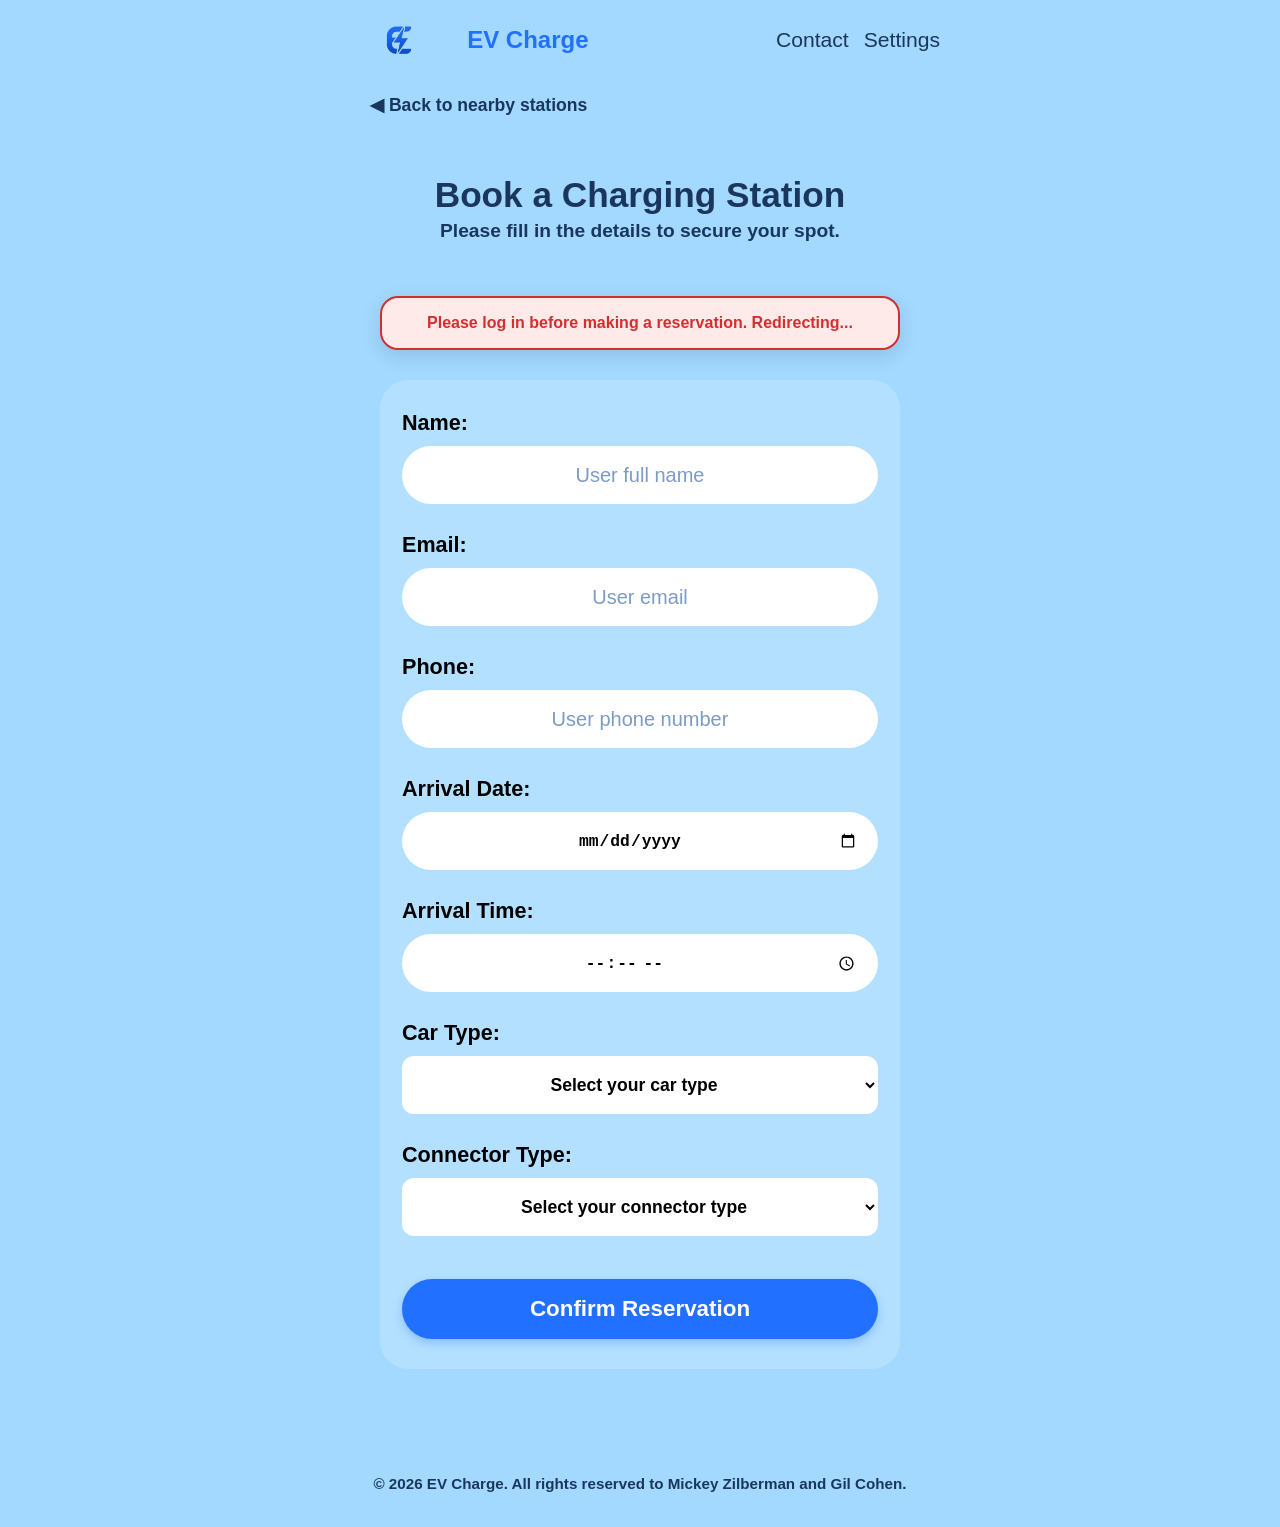
==== Reservation.html @ 25f1f644 "תיקון תיקונים לcss נשאר עוד כמה" ====
<!DOCTYPE html>
<html lang="en">

<head>
  <meta charset="UTF-8">
  <meta name="viewport" content="width=device-width, initial-scale=1.0">
  <title>Reservation Form</title>

  <link rel="stylesheet" href="./CSS/Reservation.css">
  <link rel="stylesheet" href="./CSS/Global.css">
  <script src="./JS/GlobalNavigation.js" defer></script>

  <script src="./JS/config.js"></script>
  <script src="./JS/Reservation.js" defer></script>
</head>

<body>
  <header class="main-header">
    <nav class="nav-container">
      <div class="logo-container">
        <img src="./Images/Logo.png" alt="EV Charge Logo" class="logo-img">
        <span class="logo">EV Charge</span>
      </div>

      <div class="nav-icons">
        <span class="icon" id="contact-btn">Contact</span>
        <span class="icon" id="settings-btn">Settings</span>
      </div>
    </nav>
  </header>

  <main class="main-content">
    <div class="back-navigation">
      <button class="back-btn" id="back-stations-btn" type="button">
        &#9664; Back to nearby stations
      </button>
    </div>

    <section class="welcome-section">
      <h1 id="form-title">Book a Charging Station</h1>
      <p>Please fill in the details to secure your spot.</p>
    </section>

    <div id="message-banner" class="message-banner hidden"></div>

    <form id="reservation-form" class="booking-form">
      <div class="form-group">
        <label for="full-name">Name:</label>
        <input type="text" id="full-name" name="full-name" placeholder="User full name" required readonly>
      </div>

      <div class="form-group">
        <label for="email">Email:</label>
        <input type="email" id="email" name="email" placeholder="User email" required readonly>
      </div>

      <div class="form-group">
        <label for="phone">Phone:</label>
        <input type="tel" id="phone" name="phone" placeholder="User phone number" required readonly>
      </div>

      <div class="form-group">
        <label for="arrival-date">Arrival Date:</label>
        <input type="date" id="arrival-date" name="arrival-date" required>
      </div>

      <div class="form-group">
        <label for="arrival-time">Arrival Time:</label>
        <input type="time" id="arrival-time" name="arrival-time" required>
      </div>

      <div class="form-group">
        <label for="car-type">Car Type:</label>
        <select id="car-type" name="car-type" required>
          <option value="">Select your car type</option>
          <option value="Tesla">Tesla</option>
          <option value="BYD">BYD</option>
          <option value="Geely">Geely</option>
          <option value="MG4">MG4</option>
          <option value="Hyundai">Hyundai</option>
          <option value="Other">Other</option>
        </select>
      </div>
      
      <div class="form-group">
        <label for="connector-type">Connector Type:</label>
        <select id="connector-type" name="connector-type" required>
          <option value="">Select your connector type</option>
          <option value="CCS">CCS</option>
          <option value="CHAdeMO">CHAdeMO</option>
          <option value="Type2">Type2</option>
        </select>
      </div>

      <button type="submit" class="submit-btn" id="submit-reservation-btn">Confirm Reservation</button>
    </form>
  </main>

  <footer class="main-footer">
    <div class="footer-content">
      <p>© 2026 EV Charge. All rights reserved to Mickey Zilberman and Gil Cohen.</p>
    </div>
  </footer>
</body>

</html>
---- CSS/Reservation.css ----
.message-banner {
    max-width: 520px;
    margin: 20px auto 30px;
    padding: 16px 20px;
    border-radius: 18px;
    text-align: center;
    font-size: 1rem;
    font-weight: 700;
    box-shadow: 0 6px 20px rgba(0, 0, 0, 0.12);
    animation: fadeMessage 0.25s ease;
}

.message-banner.error-msg {
    background: #FFEAEA;
    color: #D32F2F;
    border: 2px solid #D32F2F;
}

.message-banner.success-msg {
    background: #E8F5E9;
    color: #2E7D32;
    border: 2px solid #2E7D32;
}

#reservation-form {
    max-width: 520px;
    margin: 30px auto;
    padding: 30px 22px;
    border-radius: 28px;
    background: rgba(255, 255, 255, 0.18);
}

#reservation-form select {
    height: 58px;
    border-radius: 12px;
    border: none;
    background-color: #ffffff;
    font-size: 1.1em;
    font-weight: 700;
    color: #000000;
    padding: 0 14px;
}

#reservation-form input[readonly] {
    background-color: #ffffff;
    color: #000000;
    cursor: not-allowed;
}

#arrival-date,
#arrival-time {
    cursor: pointer;
}

#submit-reservation-btn:disabled {
    background-color: #9BBDFB;
    cursor: not-allowed;
    box-shadow: none;
}

.confirmation-card {
    max-width: 600px;
    margin: 40px auto;
    background: #ffffff;
    border-radius: 28px;
    padding: 40px 35px;
    text-align: center;
    box-shadow: 0 12px 30px rgba(0, 0, 0, 0.12);
    animation: fadeMessage 0.35s ease;
}

.confirmation-card h1 {
    color: #2170FF;
    font-size: 2.3rem;
    margin-bottom: 15px;
}

.confirmation-card > p {
    color: #1A365D;
    font-size: 1.15rem;
    font-weight: 600;
}

.confirmation-details {
    background: #F4F8FF;
    border-radius: 20px;
    padding: 25px;
    margin: 30px 0;
    text-align: left;
    border: 2px solid #E3EEFF;
}

.confirmation-details p {
    margin: 14px 0;
    color: #1A365D;
    font-size: 1.05rem;
    font-weight: 600;
}

.confirmation-details strong {
    color: #2170FF;
}

.confirmation-email-tip {
    background: #EEF7FF;
    padding: 15px;
    border-radius: 14px;
    margin-top: 20px;
    color: #1A365D;
    font-weight: bold;
}

.back-menu-btn {
    display: inline-flex;
    justify-content: center;
    align-items: center;
    margin-top: 30px;
    padding: 16px 40px;
    background: #2170FF;
    color: white;
    border: none;
    border-radius: 999px;
    font-size: 1.1rem;
    font-weight: bold;
    cursor: pointer;
    transition: all 0.2s ease;
    box-shadow: 0 6px 16px rgba(33, 112, 255, 0.35);
}

.back-menu-btn:hover {
    background: #1A56CC;
    transform: translateY(-2px);
}

.back-menu-btn:active {
    transform: scale(0.98);
}

@keyframes fadeMessage {
    from {
        opacity: 0;
        transform: translateY(-8px);
    }
    to {
        opacity: 1;
        transform: translateY(0);
    }
}
---- CSS/Global.css ----
:root {
    --bg-main: #9ed3f2;      
    --card-bg: white;        
    --text-color: #12355b;   
    --row-bg: #f3f9ff;       
}

body.dark-mode {
    --bg-main: #121212;      
    --card-bg: #1e1e1e;      
    --text-color: #ffffff;   
    --row-bg: #2d2d2d;       
}

body {
  font-family: 'Arial', sans-serif;
  background-color: #A3D9FF; 
  margin: 0;
  padding: 0;
  box-sizing: border-box;
}

*, *::before, *::after {
  box-sizing: inherit;
}

.main-header {
  padding: 20px 10px;
}

.nav-container {
  display: flex;
  justify-content: space-between;
  align-items: center;
  max-width: 600px;
  margin: 0 auto;
}

.logo-container {
  display: flex;
  align-items: center;
  gap: 10px;
}

.logo {
  font-size: 1.5em;
  font-weight: bold;
  color: #2170FF;
}

.logo-img {
  height: 40px;
  width: auto;
  display: block;
  mix-blend-mode: multiply;
}

.nav-icons {
  margin: 0;
  color: #1A365D;
  font-size: 1.2em;
  display: flex;
  gap: 15px;
}

.nav-icons span {
  font-size: 1.1em;
  cursor: pointer;
  transition: color 0.2s ease;
}

.nav-icons span:hover {
  color: #2170FF;
}

.main-content {
  max-width: 600px;
  margin: 0 auto;
  padding: 10px 20px 40px;
  min-height: calc(100vh - 180px); 
}

.welcome-section {
  text-align: center;
  margin-bottom: 25px;
  color: #1A365D;
  background-color: transparent; 
  padding: 10px;
}

.welcome-section h1 {
  font-size: 2.2em;
  font-weight: 800;
  margin-bottom: 5px;
}

.welcome-section p {
  font-size: 1.2em;
  font-weight: bold;
  color: #1A365D;
  margin-top: 0;
}

.back-navigation {
  max-width: 600px;
  margin: 0 auto 15px auto;
  padding: 0 10px;
}

.back-btn {
  background: none;
  border: none;
  color: #1A365D;
  font-size: 1.1em;
  font-weight: bold;
  cursor: pointer;
  padding: 5px 0;
  display: flex;
  align-items: center;
  gap: 5px;
}

.back-btn:hover {
  color: #2170FF;
}

.booking-form {
  display: flex;
  flex-direction: column;
  background: transparent;
  box-shadow: none;
  padding: 25px 10px 10px;
  margin-top: 20px;
  gap: 28px;
}

.form-group {
  display: flex;
  flex-direction: column;
}

.form-group label {
  font-size: 1.35em;
  font-weight: 800;
  color: #000000;
  margin-bottom: 10px;
}

.form-group input,
.form-group select {
  height: 58px;
  border-radius: 999px; 
  border: none;
  background-color: #ffffff;
  text-align: center;
  font-size: 1.25em;
  font-weight: 700;
  color: #000000;
  padding: 0 20px;
}

.form-group input::placeholder {
  color: #7d9bc4;
  font-weight: 500;
}

.form-group input:focus,
.form-group select:focus {
  outline: 3px solid #2170FF;
}

.submit-btn {
  height: 60px;
  background-color: #2170FF;
  color: #ffffff;
  border: none;
  border-radius: 999px;
  font-size: 1.4em;
  font-weight: bold;
  cursor: pointer;
  transition: background-color 0.2s ease, transform 0.1s ease;
  margin-top: 15px;
  box-shadow: 0 4px 10px rgba(33, 112, 255, 0.3);
}

.submit-btn:hover {
  background-color: #1A56CC;
}

.submit-btn:active {
  transform: scale(0.98);
}

.hidden {
  display: none !important;
}

.main-footer {
  background-color: transparent;
  padding: 20px 10px;
  margin-top: auto;
}

.footer-content {
  max-width: 600px;
  margin: 0 auto;
  text-align: center;
  color: #1A365D;
  font-weight: bold;
  font-size: 0.95em;
}

@media (max-width: 480px) {
  .logo {
    font-size: 1.3em;
  }
  
  .welcome-section h1 {
    font-size: 1.8em;
  }

  .form-group label {
    font-size: 1.15em;
  }

  .form-group input,
  .form-group select {
    height: 50px;
    font-size: 1.1em;
  }

  .submit-btn {
    height: 52px;
    font-size: 1.20em;
  }
}

body.dark-mode {
    background-color: #121212;
    color: #ffffff;
}

body.dark-mode main, 
body.dark-mode header, 
body.dark-mode footer,
body.dark-mode .main-header,
body.dark-mode .main-footer {
    background-color: #1a1a1a;
    color: #ffffff;
}

body.dark-mode .settings-card,
body.dark-mode .menu-card,
body.dark-mode .station-display-card,
body.dark-mode .card,
body.dark-mode .welcome-section {
    background-color: #242424;
    color: #ffffff;
}

body.dark-mode {
    --bg-main: #121212;      
    --card-bg: #1e1e1e;      
    --text-color: #ffffff;   
    --row-bg: #2d2d2d;
    --accent-blue: #1d56b3;  
    --modal-bg: #2a2a2a;     
}

body.dark-mode {
    background-color: var(--bg-main) !important;
    color: var(--text-color) !important;
}

body.dark-mode button, 
body.dark-mode .btn-primary, 
body.dark-mode .save-btn,
body.dark-mode .reserve-btn,
body.dark-mode .favorite-reserve-btn {
    background-color: var(--accent-blue) !important;
    color: white !important;
}

body.dark-mode form, 
body.dark-mode .profile-card, 
body.dark-mode .edit-profile-container,
body.dark-mode .welcome-section {
    background-color: var(--card-bg) !important;
    color: var(--text-color) !important;
}

body.dark-mode form label, 
body.dark-mode form h1, 
body.dark-mode form h2, 
body.dark-mode form h3,
body.dark-mode .profile-card h2 {
    color: #ffffff !important;
}

body.dark-mode input[type="text"], 
body.dark-mode input[type="email"], 
body.dark-mode input[type="password"], 
body.dark-mode input[type="tel"], 
body.dark-mode select {
    background-color: #2d2d2d !important;
    color: #ffffff !important;
    border: 1px solid #444444 !important;
}

body.dark-mode .modal, 
body.dark-mode .modal-content, 
body.dark-mode #back-modal div,
body.dark-mode #logout-modal div {
    background-color: var(--modal-bg) !important;
    color: #ffffff !important;
    border: 1px solid #444444 !important;
}

body.dark-mode #back-modal p, 
body.dark-mode #back-modal h3, 
body.dark-mode #logout-modal p,
body.dark-mode #logout-modal h3,
body.dark-mode .modal-content p,
body.dark-mode .modal-content h3 {
    color: #ffffff !important;
}

body.dark-mode .cancel-btn, 
body.dark-mode #cancel-btn,
body.dark-mode #logout-cancel-btn {
    background-color: #444444 !important;
    color: #ffffff !important;
}

.status-message-container {
  display: flex;
  flex-direction: column;
  align-items: center;
  justify-content: center;
  text-align: center;
  padding: 40px;
  background-color: #ffffff;
  border-radius: 24px;
  box-shadow: 0 10px 20px rgba(0, 0, 0, 0.05);
  width: 90%;
  margin: 30px auto;
}

.loading-state p {
  font-weight: bold;
  color: #2170FF;
  margin-top: 15px;
}

.no-data-state p {
  font-weight: bold;
  color: #555555;
  font-size: 1.1em;
}

.error-state p {
  font-weight: bold;
  color: #D32F2F;
  font-size: 1.2em;
  margin-bottom: 8px;
}

.error-details {
  color: #777777;
  font-size: 0.95em;
}

.spinner {
  width: 45px;
  height: 45px;
  border: 5px solid #f3f3f3;
  border-top: 5px solid #2170FF; 
  border-radius: 50%;
  animation: spin 1s linear infinite;
}

@keyframes spin {
  0% { transform: rotate(0deg); }
  100% { transform: rotate(360deg); }
}

.station-message {
  padding: 10px;
  border-radius: 8px;
  margin-top: 10px;
  font-weight: bold;
  font-size: 0.9em;
  text-align: center;
}

.station-message.success-msg {
  background-color: #E8F5E9;
  color: #2E7D32;
  border: 1px solid #2E7D32;
}

.station-message.error-msg {
  background-color: #FFEAEA;
  color: #D32F2F;
  border: 1px solid #D32F2F;
}
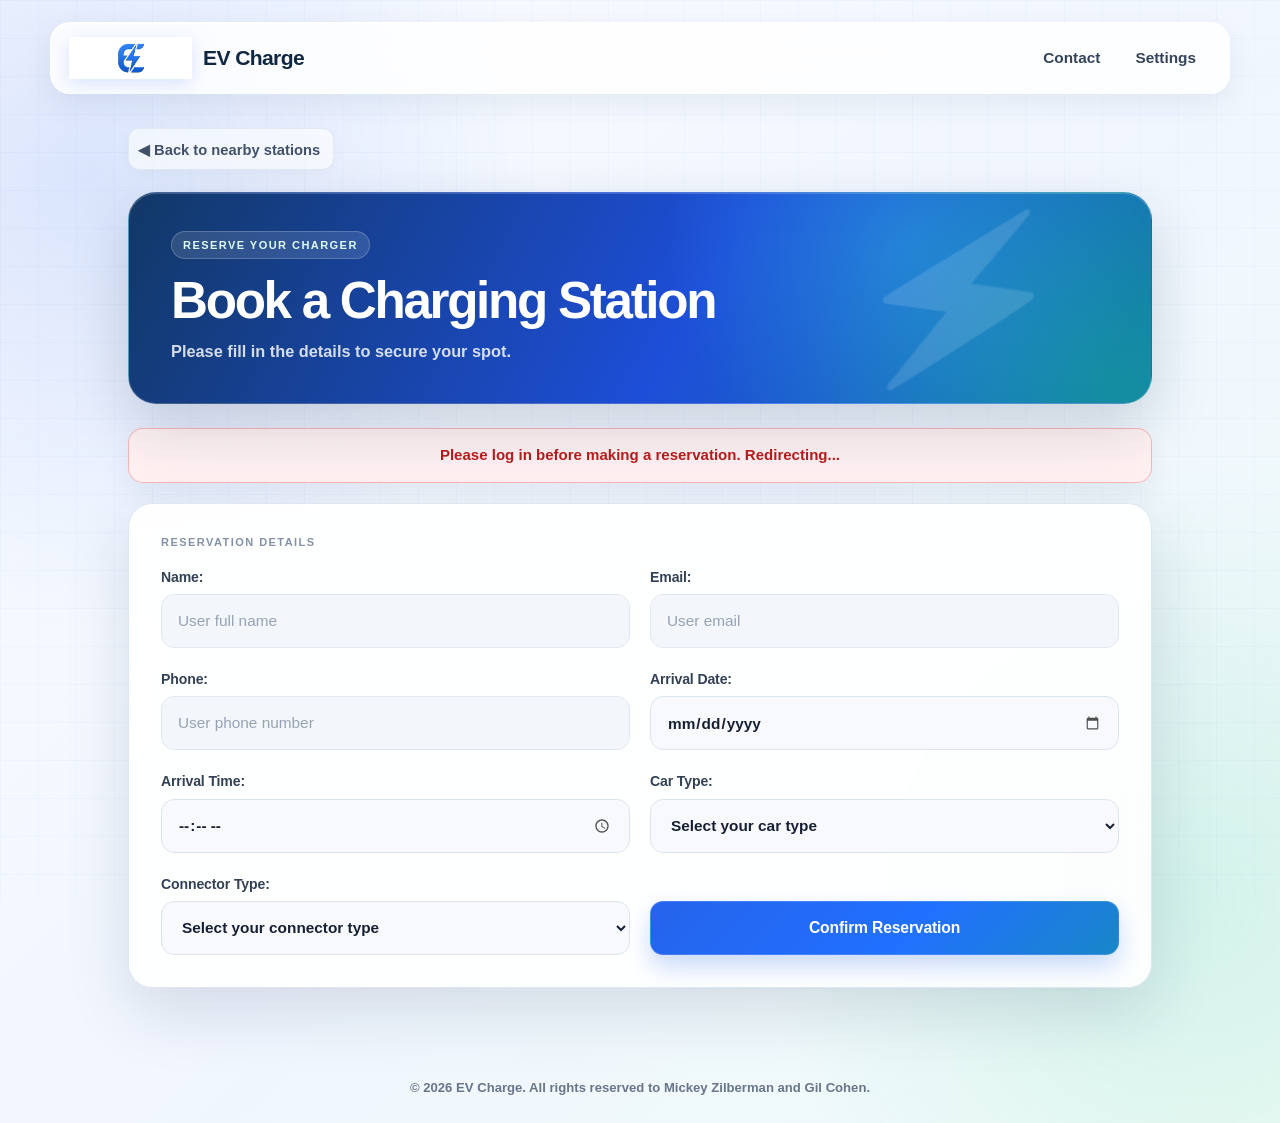
==== commit 787e13ee: "תיקונים עשיתי להכל נשאר לעשות שרת" ====
--- a/Reservation.html
+++ b/Reservation.html
@@ -6,8 +6,8 @@
   <meta name="viewport" content="width=device-width, initial-scale=1.0">
   <title>Reservation Form</title>
 
-  <link rel="stylesheet" href="./CSS/Reservation.css">
   <link rel="stylesheet" href="./CSS/Global.css">
+<link rel="stylesheet" href="./CSS/Reservation.css">
   <script src="./JS/GlobalNavigation.js" defer></script>
 
   <script src="./JS/config.js"></script>
--- a/CSS/Reservation.css
+++ b/CSS/Reservation.css
@@ -1,149 +1,2034 @@
 
-.message-banner {
-    max-width: 520px;
-    margin: 20px auto 30px;
-    padding: 16px 20px;
-    border-radius: 18px;
-    text-align: center;
-    font-size: 1rem;
-    font-weight: 700;
-    box-shadow: 0 6px 20px rgba(0, 0, 0, 0.12);
-    animation: fadeMessage 0.25s ease;
-}
-
-.message-banner.error-msg {
-    background: #FFEAEA;
-    color: #D32F2F;
-    border: 2px solid #D32F2F;
-}
-
-.message-banner.success-msg {
-    background: #E8F5E9;
-    color: #2E7D32;
-    border: 2px solid #2E7D32;
-}
-
-#reservation-form {
-    max-width: 520px;
-    margin: 30px auto;
-    padding: 30px 22px;
-    border-radius: 28px;
-    background: rgba(255, 255, 255, 0.18);
-}
-
-#reservation-form select {
-    height: 58px;
-    border-radius: 12px;
-    border: none;
-    background-color: #ffffff;
-    font-size: 1.1em;
-    font-weight: 700;
-    color: #000000;
-    padding: 0 14px;
-}
-
-#reservation-form input[readonly] {
-    background-color: #ffffff;
-    color: #000000;
-    cursor: not-allowed;
-}
-
-#arrival-date,
-#arrival-time {
-    cursor: pointer;
-}
-
-#submit-reservation-btn:disabled {
-    background-color: #9BBDFB;
-    cursor: not-allowed;
-    box-shadow: none;
-}
-
-.confirmation-card {
-    max-width: 600px;
-    margin: 40px auto;
-    background: #ffffff;
-    border-radius: 28px;
-    padding: 40px 35px;
-    text-align: center;
-    box-shadow: 0 12px 30px rgba(0, 0, 0, 0.12);
-    animation: fadeMessage 0.35s ease;
-}
-
-.confirmation-card h1 {
-    color: #2170FF;
-    font-size: 2.3rem;
-    margin-bottom: 15px;
-}
-
-.confirmation-card > p {
-    color: #1A365D;
-    font-size: 1.15rem;
-    font-weight: 600;
-}
-
-.confirmation-details {
-    background: #F4F8FF;
+/* =========================================================
+   EV CHARGE — PROFESSIONAL RESERVATION PAGE
+   Compatible with the existing Reservation.html / .js.
+   This file also overrides the older Global.css rules safely.
+========================================================= */
+
+:root {
+  --reservation-primary: #2563eb;
+  --reservation-primary-dark: #1d4ed8;
+  --reservation-accent: #10b981;
+  --reservation-navy: #0f2742;
+  --reservation-text: #172033;
+  --reservation-muted: #68758a;
+  --reservation-border: #dbe5f0;
+  --reservation-surface: #ffffff;
+  --reservation-soft: #f7f9fc;
+  --reservation-danger: #dc2626;
+  --reservation-success: #15803d;
+  --reservation-shadow-sm: 0 10px 30px rgba(15, 39, 66, 0.07);
+  --reservation-shadow-md: 0 24px 65px rgba(15, 39, 66, 0.13);
+}
+
+*,
+*::before,
+*::after {
+  box-sizing: border-box;
+}
+
+html {
+  min-height: 100%;
+  background: #f4f8ff;
+}
+
+body {
+  position: relative;
+  min-height: 100vh;
+  margin: 0;
+  display: flex;
+  flex-direction: column;
+  overflow-x: hidden;
+  color: var(--reservation-text);
+  background:
+    radial-gradient(
+      circle at 7% 16%,
+      rgba(37, 99, 235, 0.14),
+      transparent 28rem
+    ),
+    radial-gradient(
+      circle at 93% 80%,
+      rgba(16, 185, 129, 0.13),
+      transparent 27rem
+    ),
+    linear-gradient(135deg, #f9fbff 0%, #f1f6ff 52%, #effcf8 100%) !important;
+  font-family:
+    Inter,
+    -apple-system,
+    BlinkMacSystemFont,
+    "Segoe UI",
+    Arial,
+    sans-serif !important;
+}
+
+body::before {
+  content: "";
+  position: fixed;
+  inset: 0;
+  z-index: 0;
+  pointer-events: none;
+  background-image:
+    linear-gradient(rgba(37, 99, 235, 0.027) 1px, transparent 1px),
+    linear-gradient(90deg, rgba(37, 99, 235, 0.027) 1px, transparent 1px);
+  background-size: 38px 38px;
+}
+
+/* =========================
+   Header
+========================= */
+
+body .main-header {
+  position: relative;
+  z-index: 20;
+  width: 100%;
+  padding: 22px 24px 0;
+  background: transparent !important;
+  box-shadow: none !important;
+}
+
+body .nav-container {
+  width: 100% !important;
+  max-width: 1180px !important;
+  min-height: 72px;
+  margin: 0 auto !important;
+  padding: 12px 18px !important;
+  display: flex !important;
+  align-items: center !important;
+  justify-content: space-between !important;
+  background: rgba(255, 255, 255, 0.84) !important;
+  border: 1px solid rgba(255, 255, 255, 0.96);
+  border-radius: 20px;
+  box-shadow:
+    var(--reservation-shadow-sm),
+    inset 0 1px 0 rgba(255, 255, 255, 0.9);
+  backdrop-filter: blur(18px);
+  -webkit-backdrop-filter: blur(18px);
+}
+
+body .logo-container {
+  display: flex;
+  align-items: center;
+  gap: 11px;
+  cursor: pointer;
+}
+
+body .logo-img {
+  display: block;
+  width: auto;
+  height: 42px;
+  object-fit: contain;
+  mix-blend-mode: normal !important;
+  filter: drop-shadow(0 5px 9px rgba(37, 99, 235, 0.16));
+}
+
+body .logo {
+  color: var(--reservation-navy) !important;
+  font-size: 1.32rem;
+  font-weight: 800;
+  letter-spacing: -0.03em;
+}
+
+body .nav-icons {
+  margin: 0;
+  display: flex;
+  align-items: center;
+  gap: 5px;
+}
+
+body .nav-icons .icon {
+  min-height: 42px;
+  padding: 9px 14px;
+  display: inline-flex !important;
+  align-items: center;
+  justify-content: center;
+  color: #34445a !important;
+  background: transparent !important;
+  border: 1px solid transparent;
+  border-radius: 12px;
+  font: inherit;
+  font-size: 0.96rem !important;
+  font-weight: 650;
+  text-decoration: none;
+  cursor: pointer;
+  transition:
+    color 0.2s ease,
+    background-color 0.2s ease,
+    border-color 0.2s ease,
+    transform 0.2s ease;
+}
+
+body .nav-icons .icon:hover {
+  color: var(--reservation-primary) !important;
+  background: rgba(37, 99, 235, 0.07) !important;
+  border-color: rgba(37, 99, 235, 0.1);
+  transform: translateY(-1px);
+}
+
+/* =========================
+   Main layout
+========================= */
+
+body .main-content {
+  position: relative;
+  z-index: 5;
+  flex: 1;
+  width: 100% !important;
+  max-width: 1080px !important;
+  min-height: 0 !important;
+  margin: 0 auto !important;
+  padding: 34px 28px 72px !important;
+}
+
+body .back-navigation {
+  max-width: none;
+  margin: 0 0 22px;
+  padding: 0;
+}
+
+body .back-btn {
+  width: fit-content;
+  min-height: 42px;
+  margin: 0;
+  padding: 9px 13px 9px 9px;
+  display: inline-flex;
+  align-items: center;
+  justify-content: center;
+  gap: 7px;
+  color: #405168;
+  background: rgba(255, 255, 255, 0.58);
+  border: 1px solid rgba(219, 229, 240, 0.76);
+  border-radius: 11px;
+  box-shadow: 0 5px 16px rgba(15, 39, 66, 0.035);
+  font: inherit;
+  font-size: 0.92rem;
+  font-weight: 750;
+  cursor: pointer;
+  transition:
+    color 0.2s ease,
+    background-color 0.2s ease,
+    border-color 0.2s ease,
+    transform 0.2s ease;
+}
+
+body .back-btn:hover {
+  color: var(--reservation-primary);
+  background: #ffffff;
+  border-color: rgba(37, 99, 235, 0.2);
+  transform: translateX(-2px);
+}
+
+/* =========================
+   Reservation hero
+========================= */
+
+body .welcome-section {
+  position: relative;
+  isolation: isolate;
+  overflow: hidden;
+  min-height: 190px;
+  margin: 0 0 24px;
+  padding: 38px 42px;
+  display: flex;
+  flex-direction: column;
+  align-items: flex-start;
+  justify-content: center;
+  color: #ffffff;
+  text-align: left !important;
+  background:
+    radial-gradient(
+      circle at 76% 25%,
+      rgba(56, 189, 248, 0.36),
+      transparent 15rem
+    ),
+    radial-gradient(
+      circle at 95% 88%,
+      rgba(16, 185, 129, 0.34),
+      transparent 18rem
+    ),
+    linear-gradient(118deg, #123866 0%, #1d4ed8 55%, #0f9c91 132%) !important;
+  border: 1px solid rgba(255, 255, 255, 0.2);
+  border-radius: 28px;
+  box-shadow:
+    0 23px 58px rgba(15, 39, 66, 0.18),
+    inset 0 1px 0 rgba(255, 255, 255, 0.18);
+}
+
+body .welcome-section::before {
+  content: "RESERVE YOUR CHARGER";
+  position: relative;
+  z-index: 2;
+  width: fit-content;
+  margin-bottom: 14px;
+  padding: 7px 11px;
+  display: inline-flex;
+  color: #dffcf4;
+  background: rgba(255, 255, 255, 0.12);
+  border: 1px solid rgba(255, 255, 255, 0.2);
+  border-radius: 999px;
+  font-size: 0.69rem;
+  font-weight: 800;
+  letter-spacing: 0.13em;
+}
+
+body .welcome-section::after {
+  content: "⚡";
+  position: absolute;
+  top: 50%;
+  right: clamp(30px, 7vw, 82px);
+  z-index: -1;
+  transform: translateY(-50%) rotate(8deg);
+  color: rgba(255, 255, 255, 0.13);
+  font-size: clamp(7rem, 14vw, 11rem);
+  line-height: 1;
+  filter: saturate(0) brightness(4);
+  pointer-events: none;
+}
+
+body .welcome-section h1 {
+  position: relative;
+  z-index: 2;
+  max-width: 760px;
+  margin: 0 !important;
+  color: #ffffff !important;
+  font-size: clamp(2rem, 4vw, 3.25rem) !important;
+  font-weight: 850 !important;
+  line-height: 1.08;
+  letter-spacing: -0.045em;
+}
+
+body .welcome-section p {
+  position: relative;
+  z-index: 2;
+  max-width: 650px;
+  margin: 10px 0 0 !important;
+  color: rgba(255, 255, 255, 0.82) !important;
+  font-size: 1.02rem !important;
+  font-weight: 550 !important;
+  line-height: 1.65;
+}
+
+/* =========================
+   Status messages
+========================= */
+
+body .message-banner {
+  width: 100%;
+  max-width: none;
+  margin: 0 0 20px;
+  padding: 15px 18px;
+  display: flex;
+  align-items: center;
+  justify-content: center;
+  border-radius: 15px;
+  text-align: center;
+  font-size: 0.94rem;
+  font-weight: 750;
+  line-height: 1.5;
+  box-shadow: var(--reservation-shadow-sm);
+  animation: reservationMessageIn 0.28s ease;
+}
+
+body .message-banner.error-msg {
+  color: #b91c1c;
+  background: rgba(255, 241, 242, 0.96);
+  border: 1px solid rgba(239, 68, 68, 0.34);
+}
+
+body .message-banner.success-msg {
+  color: var(--reservation-success);
+  background: rgba(240, 253, 244, 0.96);
+  border: 1px solid rgba(34, 197, 94, 0.3);
+}
+
+body .hidden {
+  display: none !important;
+}
+
+/* =========================
+   Form card
+========================= */
+
+body #reservation-form {
+  position: relative;
+  width: 100%;
+  max-width: none;
+  margin: 0;
+  padding: 32px;
+  display: grid;
+  grid-template-columns: repeat(2, minmax(0, 1fr));
+  gap: 22px 20px;
+  color: var(--reservation-text);
+  background: rgba(255, 255, 255, 0.92) !important;
+  border: 1px solid rgba(219, 229, 240, 0.9);
+  border-radius: 24px;
+  box-shadow:
+    var(--reservation-shadow-md),
+    inset 0 1px 0 #ffffff;
+  backdrop-filter: blur(16px);
+  -webkit-backdrop-filter: blur(16px);
+}
+
+body #reservation-form::before {
+  content: "RESERVATION DETAILS";
+  grid-column: 1 / -1;
+  width: fit-content;
+  margin-bottom: -2px;
+  color: #8492a6;
+  font-size: 0.69rem;
+  font-weight: 800;
+  letter-spacing: 0.13em;
+}
+
+body #reservation-form .form-group {
+  min-width: 0;
+  margin: 0;
+  display: flex;
+  flex-direction: column;
+  gap: 8px;
+}
+
+body #reservation-form .form-group label {
+  margin: 0;
+  color: #334155;
+  font-size: 0.88rem;
+  font-weight: 750;
+  line-height: 1.3;
+  letter-spacing: -0.01em;
+}
+
+body #reservation-form .form-group input,
+body #reservation-form .form-group select {
+  width: 100%;
+  height: 54px;
+  min-width: 0;
+  margin: 0;
+  padding: 0 16px;
+  color: var(--reservation-text);
+  background: var(--reservation-soft);
+  border: 1.5px solid var(--reservation-border);
+  border-radius: 13px;
+  outline: none;
+  text-align: left;
+  font-family: inherit;
+  font-size: 0.96rem;
+  font-weight: 580;
+  line-height: 1;
+  transition:
+    background-color 0.2s ease,
+    border-color 0.2s ease,
+    box-shadow 0.2s ease,
+    transform 0.2s ease;
+}
+
+body #reservation-form .form-group select {
+  padding-right: 42px;
+  cursor: pointer;
+}
+
+body #reservation-form .form-group input::placeholder {
+  color: #96a3b5;
+  font-weight: 520;
+}
+
+body #reservation-form .form-group input:hover,
+body #reservation-form .form-group select:hover {
+  background: #ffffff;
+  border-color: #bdcad9;
+}
+
+body #reservation-form .form-group input:focus,
+body #reservation-form .form-group select:focus {
+  background: #ffffff;
+  border-color: var(--reservation-primary);
+  box-shadow: 0 0 0 4px rgba(37, 99, 235, 0.1);
+}
+
+body #reservation-form input[readonly] {
+  color: #526176;
+  background: #f3f6fa;
+  border-color: #e1e8f0;
+  cursor: default;
+}
+
+body #reservation-form input[readonly]:hover {
+  background: #f3f6fa;
+  border-color: #e1e8f0;
+}
+
+body #arrival-date,
+body #arrival-time {
+  cursor: pointer;
+  color-scheme: light;
+}
+
+body #reservation-form input::-webkit-date-and-time-value {
+  text-align: left;
+}
+
+body #reservation-form input::-webkit-calendar-picker-indicator {
+  cursor: pointer;
+  opacity: 0.68;
+  transition: opacity 0.2s ease;
+}
+
+body #reservation-form input::-webkit-calendar-picker-indicator:hover {
+  opacity: 1;
+}
+
+body #submit-reservation-btn {
+  width: 100%;
+  height: 54px;
+  align-self: end;
+  margin: 0;
+  padding: 0 22px;
+  display: inline-flex;
+  align-items: center;
+  justify-content: center;
+  color: #ffffff;
+  background: linear-gradient(135deg, #2563eb 0%, #2170ff 55%, #0f9c91 145%);
+  border: 1px solid rgba(255, 255, 255, 0.15);
+  border-radius: 13px;
+  box-shadow: 0 12px 25px rgba(37, 99, 235, 0.24);
+  font-family: inherit;
+  font-size: 0.98rem;
+  font-weight: 780;
+  letter-spacing: -0.01em;
+  cursor: pointer;
+  transition:
+    transform 0.2s ease,
+    box-shadow 0.2s ease,
+    filter 0.2s ease;
+}
+
+body #submit-reservation-btn:hover {
+  filter: brightness(1.04);
+  transform: translateY(-2px);
+  box-shadow: 0 16px 30px rgba(37, 99, 235, 0.3);
+}
+
+body #submit-reservation-btn:active {
+  transform: translateY(0) scale(0.99);
+}
+
+body #submit-reservation-btn:disabled {
+  color: rgba(255, 255, 255, 0.9);
+  background: #94a9c9;
+  box-shadow: none;
+  cursor: not-allowed;
+  filter: none;
+  transform: none;
+}
+
+/* =========================
+   Confirmation state
+========================= */
+
+body .confirmation-card.welcome-section {
+  width: min(760px, 100%);
+  min-height: 0;
+  margin: 28px auto 0;
+  padding: 46px 42px;
+  display: block;
+  color: var(--reservation-text);
+  text-align: center !important;
+  background: rgba(255, 255, 255, 0.94) !important;
+  border: 1px solid rgba(219, 229, 240, 0.92);
+  border-radius: 26px;
+  box-shadow: var(--reservation-shadow-md);
+  animation: confirmationCardIn 0.42s ease;
+}
+
+body .confirmation-card.welcome-section::before {
+  content: "RESERVATION COMPLETE";
+  margin: 0 auto 17px;
+  color: #0f766e;
+  background: rgba(16, 185, 129, 0.1);
+  border-color: rgba(16, 185, 129, 0.2);
+}
+
+body .confirmation-card.welcome-section::after {
+  display: none;
+}
+
+body .confirmation-card.welcome-section h1 {
+  max-width: none;
+  color: var(--reservation-navy) !important;
+  font-size: clamp(2rem, 5vw, 2.8rem) !important;
+}
+
+body .confirmation-card.welcome-section > p {
+  max-width: 600px;
+  margin: 12px auto 0 !important;
+  color: var(--reservation-muted) !important;
+  font-size: 1rem !important;
+}
+
+body .confirmation-details {
+  margin: 28px 0 0;
+  padding: 10px 22px;
+  display: grid;
+  grid-template-columns: repeat(2, minmax(0, 1fr));
+  gap: 0 24px;
+  text-align: left;
+  background: var(--reservation-soft);
+  border: 1px solid var(--reservation-border);
+  border-radius: 18px;
+}
+
+body .confirmation-details p {
+  margin: 0;
+  padding: 15px 0;
+  color: #4a5a70;
+  border-bottom: 1px solid #e2e8f0;
+  font-size: 0.93rem;
+  font-weight: 600;
+}
+
+body .confirmation-details p:nth-last-child(-n + 2) {
+  border-bottom: 0;
+}
+
+body .confirmation-details strong {
+  color: var(--reservation-navy);
+}
+
+body .confirmation-email-tip {
+  margin-top: 20px !important;
+  padding: 14px 16px;
+  color: #1e5bb8 !important;
+  background: #eff6ff;
+  border: 1px solid #dbeafe;
+  border-radius: 13px;
+  font-size: 0.9rem !important;
+  font-weight: 700 !important;
+}
+
+body .back-menu-btn {
+  min-width: 210px;
+  min-height: 52px;
+  margin: 24px auto 0;
+  padding: 0 24px;
+  color: #ffffff;
+  background: var(--reservation-primary);
+  border: 0;
+  border-radius: 13px;
+  box-shadow: 0 12px 25px rgba(37, 99, 235, 0.24);
+}
+
+body .back-menu-btn:hover {
+  color: #ffffff;
+  background: var(--reservation-primary-dark);
+  transform: translateY(-2px);
+}
+
+/* =========================
+   Footer
+========================= */
+
+body .main-footer {
+  position: relative;
+  z-index: 5;
+  width: 100%;
+  margin-top: auto;
+  padding: 18px 24px 25px;
+  color: #68758a;
+  background: transparent !important;
+  text-align: center;
+}
+
+body .footer-content {
+  max-width: 1180px;
+  margin: 0 auto;
+  color: #68758a;
+  font-size: 0.82rem;
+  font-weight: 560;
+  line-height: 1.55;
+}
+
+body .footer-content p {
+  margin: 0;
+}
+
+/* =========================
+   Accessibility
+========================= */
+
+body button:focus-visible,
+body input:focus-visible,
+body select:focus-visible,
+body .icon:focus-visible {
+  outline: 3px solid rgba(37, 99, 235, 0.3);
+  outline-offset: 3px;
+}
+
+@keyframes reservationMessageIn {
+  from {
+    opacity: 0;
+    transform: translateY(-7px);
+  }
+  to {
+    opacity: 1;
+    transform: translateY(0);
+  }
+}
+
+@keyframes confirmationCardIn {
+  from {
+    opacity: 0;
+    transform: translateY(14px) scale(0.985);
+  }
+  to {
+    opacity: 1;
+    transform: translateY(0) scale(1);
+  }
+}
+
+/* =========================
+   Tablet and mobile
+========================= */
+
+@media (max-width: 820px) {
+  body .main-content {
+    padding: 30px 22px 60px !important;
+  }
+
+  body .welcome-section {
+    min-height: 175px;
+    padding: 32px 30px;
+  }
+
+  body #reservation-form {
+    padding: 27px;
+  }
+}
+
+@media (max-width: 680px) {
+  body .main-header {
+    padding: 12px 12px 0;
+  }
+
+  body .nav-container {
+    min-height: 62px;
+    padding: 9px 10px 9px 13px !important;
+    border-radius: 16px;
+  }
+
+  body .logo-container {
+    gap: 7px;
+  }
+
+  body .logo-img {
+    height: 34px;
+  }
+
+  body .logo {
+    font-size: 1.03rem;
+  }
+
+  body .nav-icons {
+    gap: 0;
+  }
+
+  body .nav-icons .icon {
+    min-height: 38px;
+    padding: 8px 9px;
+    font-size: 0.81rem !important;
+  }
+
+  body .main-content {
+    padding: 25px 14px 48px !important;
+  }
+
+  body .back-navigation {
+    margin-bottom: 16px;
+  }
+
+  body .back-btn {
+    min-height: 40px;
+    font-size: 0.82rem;
+  }
+
+  body .welcome-section {
+    min-height: 164px;
+    margin-bottom: 16px;
+    padding: 28px 22px;
+    border-radius: 21px;
+  }
+
+  body .welcome-section::before {
+    margin-bottom: 11px;
+    padding: 6px 9px;
+    font-size: 0.6rem;
+  }
+
+  body .welcome-section::after {
+    right: 12px;
+    font-size: 7rem;
+  }
+
+  body .welcome-section h1 {
+    max-width: 90%;
+    font-size: clamp(1.65rem, 8vw, 2.2rem) !important;
+  }
+
+  body .welcome-section p {
+    max-width: 86%;
+    margin-top: 8px !important;
+    font-size: 0.91rem !important;
+    line-height: 1.5;
+  }
+
+  body .message-banner {
+    margin-bottom: 14px;
+    padding: 13px 14px;
+    border-radius: 13px;
+    font-size: 0.84rem;
+  }
+
+  body #reservation-form {
+    padding: 22px 18px;
+    grid-template-columns: 1fr;
+    gap: 18px;
     border-radius: 20px;
-    padding: 25px;
-    margin: 30px 0;
-    text-align: left;
-    border: 2px solid #E3EEFF;
-}
-
-.confirmation-details p {
-    margin: 14px 0;
-    color: #1A365D;
-    font-size: 1.05rem;
-    font-weight: 600;
-}
-
-.confirmation-details strong {
-    color: #2170FF;
-}
-
-.confirmation-email-tip {
-    background: #EEF7FF;
-    padding: 15px;
-    border-radius: 14px;
-    margin-top: 20px;
-    color: #1A365D;
-    font-weight: bold;
-}
-
-.back-menu-btn {
-    display: inline-flex;
-    justify-content: center;
-    align-items: center;
-    margin-top: 30px;
-    padding: 16px 40px;
-    background: #2170FF;
-    color: white;
-    border: none;
-    border-radius: 999px;
-    font-size: 1.1rem;
-    font-weight: bold;
-    cursor: pointer;
-    transition: all 0.2s ease;
-    box-shadow: 0 6px 16px rgba(33, 112, 255, 0.35);
-}
-
-.back-menu-btn:hover {
-    background: #1A56CC;
-    transform: translateY(-2px);
-}
-
-.back-menu-btn:active {
-    transform: scale(0.98);
-}
-
-@keyframes fadeMessage {
-    from {
-        opacity: 0;
-        transform: translateY(-8px);
-    }
-    to {
-        opacity: 1;
-        transform: translateY(0);
-    }
-}+  }
+
+  body #reservation-form::before {
+    grid-column: 1;
+    margin-bottom: 0;
+    font-size: 0.63rem;
+  }
+
+  body #reservation-form .form-group label {
+    font-size: 0.84rem;
+  }
+
+  body #reservation-form .form-group input,
+  body #reservation-form .form-group select,
+  body #submit-reservation-btn {
+    height: 52px;
+    font-size: 0.94rem;
+  }
+
+  body #submit-reservation-btn {
+    margin-top: 2px;
+  }
+
+  body .confirmation-card.welcome-section {
+    margin-top: 8px;
+    padding: 34px 20px;
+    border-radius: 21px;
+  }
+
+  body .confirmation-card.welcome-section h1 {
+    max-width: none;
+    font-size: 1.85rem !important;
+  }
+
+  body .confirmation-card.welcome-section > p {
+    max-width: none;
+  }
+
+  body .confirmation-details {
+    padding: 6px 16px;
+    grid-template-columns: 1fr;
+  }
+
+  body .confirmation-details p,
+  body .confirmation-details p:nth-last-child(-n + 2) {
+    padding: 13px 0;
+    border-bottom: 1px solid #e2e8f0;
+  }
+
+  body .confirmation-details p:last-child {
+    border-bottom: 0;
+  }
+
+  body .back-menu-btn {
+    width: 100%;
+  }
+
+  body .main-footer {
+    padding: 12px 18px 22px;
+  }
+
+  body .footer-content {
+    font-size: 0.74rem;
+  }
+}
+
+@media (max-width: 390px) {
+  body .logo {
+    display: none;
+  }
+
+  body .nav-icons .icon {
+    padding-inline: 8px;
+    font-size: 0.78rem !important;
+  }
+
+  body .welcome-section h1 {
+    font-size: 1.55rem !important;
+  }
+
+  body #reservation-form {
+    padding: 20px 15px;
+  }
+}
+
+/* =========================
+   Dark mode
+========================= */
+
+body.dark-mode {
+  color: #edf4ff !important;
+  background:
+    radial-gradient(
+      circle at 8% 15%,
+      rgba(37, 99, 235, 0.24),
+      transparent 27rem
+    ),
+    radial-gradient(
+      circle at 92% 82%,
+      rgba(16, 185, 129, 0.17),
+      transparent 26rem
+    ),
+    linear-gradient(135deg, #07111f 0%, #0b1728 55%, #071b1a 100%) !important;
+}
+
+body.dark-mode .main-header,
+body.dark-mode .main-content,
+body.dark-mode .main-footer {
+  color: #edf4ff !important;
+  background: transparent !important;
+}
+
+body.dark-mode .nav-container {
+  background: rgba(10, 24, 42, 0.84) !important;
+  border-color: rgba(255, 255, 255, 0.08);
+}
+
+body.dark-mode .logo,
+body.dark-mode .nav-icons .icon {
+  color: #edf4ff !important;
+}
+
+body.dark-mode .nav-icons .icon:hover {
+  color: #7aa2ff !important;
+  background: rgba(91, 140, 255, 0.08) !important;
+}
+
+body.dark-mode .back-btn {
+  color: #b7c6d8 !important;
+  background: rgba(13, 29, 49, 0.72) !important;
+  border-color: rgba(255, 255, 255, 0.08);
+}
+
+body.dark-mode .back-menu-btn {
+  color: #ffffff !important;
+  background: var(--reservation-primary) !important;
+  border-color: transparent;
+}
+
+body.dark-mode #reservation-form {
+  color: #edf4ff !important;
+  background: rgba(13, 29, 49, 0.94) !important;
+  border-color: rgba(255, 255, 255, 0.09);
+}
+
+body.dark-mode #reservation-form::before {
+  color: #8fa2b9;
+}
+
+body.dark-mode #reservation-form .form-group label {
+  color: #dce7f4 !important;
+}
+
+body.dark-mode #reservation-form .form-group input,
+body.dark-mode #reservation-form .form-group select {
+  color: #ffffff !important;
+  background: #0b192b !important;
+  border-color: #293d55 !important;
+  color-scheme: dark;
+}
+
+body.dark-mode #reservation-form input[readonly] {
+  color: #b5c4d6 !important;
+  background: #0a1626 !important;
+  border-color: #22354b !important;
+}
+
+body.dark-mode .message-banner.error-msg {
+  color: #fecaca;
+  background: rgba(127, 29, 29, 0.32);
+  border-color: rgba(248, 113, 113, 0.42);
+}
+
+body.dark-mode .message-banner.success-msg {
+  color: #bbf7d0;
+  background: rgba(20, 83, 45, 0.32);
+  border-color: rgba(74, 222, 128, 0.38);
+}
+
+body.dark-mode .confirmation-card.welcome-section {
+  color: #edf4ff !important;
+  background: rgba(13, 29, 49, 0.95) !important;
+  border-color: rgba(255, 255, 255, 0.09);
+}
+
+body.dark-mode .confirmation-card.welcome-section h1,
+body.dark-mode .confirmation-details strong {
+  color: #f7fbff !important;
+}
+
+body.dark-mode .confirmation-card.welcome-section > p {
+  color: #a9b8ca !important;
+}
+
+body.dark-mode .confirmation-details {
+  background: #0b192b;
+  border-color: #293d55;
+}
+
+body.dark-mode .confirmation-details p {
+  color: #b7c6d8;
+  border-color: #26394f;
+}
+
+body.dark-mode .confirmation-email-tip {
+  color: #bfdbfe !important;
+  background: rgba(30, 64, 175, 0.18);
+  border-color: rgba(96, 165, 250, 0.24);
+}
+
+body.dark-mode .footer-content {
+  color: #9fb0c4;
+}
+
+@media (prefers-reduced-motion: reduce) {
+  *,
+  *::before,
+  *::after {
+    scroll-behavior: auto !important;
+    transition-duration: 0.01ms !important;
+    animation-duration: 0.01ms !important;
+    animation-iteration-count: 1 !important;
+  }
+}
+Reservation.css
+
+
+/* =========================================================
+   EV CHARGE — PROFESSIONAL RESERVATION PAGE
+   Compatible with the existing Reservation.html / .js.
+   This file also overrides the older Global.css rules safely.
+========================================================= */
+
+:root {
+  --reservation-primary: #2563eb;
+  --reservation-primary-dark: #1d4ed8;
+  --reservation-accent: #10b981;
+  --reservation-navy: #0f2742;
+  --reservation-text: #172033;
+  --reservation-muted: #68758a;
+  --reservation-border: #dbe5f0;
+  --reservation-surface: #ffffff;
+  --reservation-soft: #f7f9fc;
+  --reservation-danger: #dc2626;
+  --reservation-success: #15803d;
+  --reservation-shadow-sm: 0 10px 30px rgba(15, 39, 66, 0.07);
+  --reservation-shadow-md: 0 24px 65px rgba(15, 39, 66, 0.13);
+}
+
+*,
+*::before,
+*::after {
+  box-sizing: border-box;
+}
+
+html {
+  min-height: 100%;
+  background: #f4f8ff;
+}
+
+body {
+  position: relative;
+  min-height: 100vh;
+  margin: 0;
+  display: flex;
+  flex-direction: column;
+  overflow-x: hidden;
+  color: var(--reservation-text);
+  background:
+    radial-gradient(
+      circle at 7% 16%,
+      rgba(37, 99, 235, 0.14),
+      transparent 28rem
+    ),
+    radial-gradient(
+      circle at 93% 80%,
+      rgba(16, 185, 129, 0.13),
+      transparent 27rem
+    ),
+    linear-gradient(135deg, #f9fbff 0%, #f1f6ff 52%, #effcf8 100%) !important;
+  font-family:
+    Inter,
+    -apple-system,
+    BlinkMacSystemFont,
+    "Segoe UI",
+    Arial,
+    sans-serif !important;
+}
+
+body::before {
+  content: "";
+  position: fixed;
+  inset: 0;
+  z-index: 0;
+  pointer-events: none;
+  background-image:
+    linear-gradient(rgba(37, 99, 235, 0.027) 1px, transparent 1px),
+    linear-gradient(90deg, rgba(37, 99, 235, 0.027) 1px, transparent 1px);
+  background-size: 38px 38px;
+}
+
+/* =========================
+   Header
+========================= */
+
+body .main-header {
+  position: relative;
+  z-index: 20;
+  width: 100%;
+  padding: 22px 24px 0;
+  background: transparent !important;
+  box-shadow: none !important;
+}
+
+body .nav-container {
+  width: 100% !important;
+  max-width: 1180px !important;
+  min-height: 72px;
+  margin: 0 auto !important;
+  padding: 12px 18px !important;
+  display: flex !important;
+  align-items: center !important;
+  justify-content: space-between !important;
+  background: rgba(255, 255, 255, 0.84) !important;
+  border: 1px solid rgba(255, 255, 255, 0.96);
+  border-radius: 20px;
+  box-shadow:
+    var(--reservation-shadow-sm),
+    inset 0 1px 0 rgba(255, 255, 255, 0.9);
+  backdrop-filter: blur(18px);
+  -webkit-backdrop-filter: blur(18px);
+}
+
+body .logo-container {
+  display: flex;
+  align-items: center;
+  gap: 11px;
+  cursor: pointer;
+}
+
+body .logo-img {
+  display: block;
+  width: auto;
+  height: 42px;
+  object-fit: contain;
+  mix-blend-mode: normal !important;
+  filter: drop-shadow(0 5px 9px rgba(37, 99, 235, 0.16));
+}
+
+body .logo {
+  color: var(--reservation-navy) !important;
+  font-size: 1.32rem;
+  font-weight: 800;
+  letter-spacing: -0.03em;
+}
+
+body .nav-icons {
+  margin: 0;
+  display: flex;
+  align-items: center;
+  gap: 5px;
+}
+
+body .nav-icons .icon {
+  min-height: 42px;
+  padding: 9px 14px;
+  display: inline-flex !important;
+  align-items: center;
+  justify-content: center;
+  color: #34445a !important;
+  background: transparent !important;
+  border: 1px solid transparent;
+  border-radius: 12px;
+  font: inherit;
+  font-size: 0.96rem !important;
+  font-weight: 650;
+  text-decoration: none;
+  cursor: pointer;
+  transition:
+    color 0.2s ease,
+    background-color 0.2s ease,
+    border-color 0.2s ease,
+    transform 0.2s ease;
+}
+
+body .nav-icons .icon:hover {
+  color: var(--reservation-primary) !important;
+  background: rgba(37, 99, 235, 0.07) !important;
+  border-color: rgba(37, 99, 235, 0.1);
+  transform: translateY(-1px);
+}
+
+/* =========================
+   Main layout
+========================= */
+
+body .main-content {
+  position: relative;
+  z-index: 5;
+  flex: 1;
+  width: 100% !important;
+  max-width: 1080px !important;
+  min-height: 0 !important;
+  margin: 0 auto !important;
+  padding: 34px 28px 72px !important;
+}
+
+body .back-navigation {
+  max-width: none;
+  margin: 0 0 22px;
+  padding: 0;
+}
+
+body .back-btn {
+  width: fit-content;
+  min-height: 42px;
+  margin: 0;
+  padding: 9px 13px 9px 9px;
+  display: inline-flex;
+  align-items: center;
+  justify-content: center;
+  gap: 7px;
+  color: #405168;
+  background: rgba(255, 255, 255, 0.58);
+  border: 1px solid rgba(219, 229, 240, 0.76);
+  border-radius: 11px;
+  box-shadow: 0 5px 16px rgba(15, 39, 66, 0.035);
+  font: inherit;
+  font-size: 0.92rem;
+  font-weight: 750;
+  cursor: pointer;
+  transition:
+    color 0.2s ease,
+    background-color 0.2s ease,
+    border-color 0.2s ease,
+    transform 0.2s ease;
+}
+
+body .back-btn:hover {
+  color: var(--reservation-primary);
+  background: #ffffff;
+  border-color: rgba(37, 99, 235, 0.2);
+  transform: translateX(-2px);
+}
+
+/* =========================
+   Reservation hero
+========================= */
+
+body .welcome-section {
+  position: relative;
+  isolation: isolate;
+  overflow: hidden;
+  min-height: 190px;
+  margin: 0 0 24px;
+  padding: 38px 42px;
+  display: flex;
+  flex-direction: column;
+  align-items: flex-start;
+  justify-content: center;
+  color: #ffffff;
+  text-align: left !important;
+  background:
+    radial-gradient(
+      circle at 76% 25%,
+      rgba(56, 189, 248, 0.36),
+      transparent 15rem
+    ),
+    radial-gradient(
+      circle at 95% 88%,
+      rgba(16, 185, 129, 0.34),
+      transparent 18rem
+    ),
+    linear-gradient(118deg, #123866 0%, #1d4ed8 55%, #0f9c91 132%) !important;
+  border: 1px solid rgba(255, 255, 255, 0.2);
+  border-radius: 28px;
+  box-shadow:
+    0 23px 58px rgba(15, 39, 66, 0.18),
+    inset 0 1px 0 rgba(255, 255, 255, 0.18);
+}
+
+body .welcome-section::before {
+  content: "RESERVE YOUR CHARGER";
+  position: relative;
+  z-index: 2;
+  width: fit-content;
+  margin-bottom: 14px;
+  padding: 7px 11px;
+  display: inline-flex;
+  color: #dffcf4;
+  background: rgba(255, 255, 255, 0.12);
+  border: 1px solid rgba(255, 255, 255, 0.2);
+  border-radius: 999px;
+  font-size: 0.69rem;
+  font-weight: 800;
+  letter-spacing: 0.13em;
+}
+
+body .welcome-section::after {
+  content: "⚡";
+  position: absolute;
+  top: 50%;
+  right: clamp(30px, 7vw, 82px);
+  z-index: -1;
+  transform: translateY(-50%) rotate(8deg);
+  color: rgba(255, 255, 255, 0.13);
+  font-size: clamp(7rem, 14vw, 11rem);
+  line-height: 1;
+  filter: saturate(0) brightness(4);
+  pointer-events: none;
+}
+
+body .welcome-section h1 {
+  position: relative;
+  z-index: 2;
+  max-width: 760px;
+  margin: 0 !important;
+  color: #ffffff !important;
+  font-size: clamp(2rem, 4vw, 3.25rem) !important;
+  font-weight: 850 !important;
+  line-height: 1.08;
+  letter-spacing: -0.045em;
+}
+
+body .welcome-section p {
+  position: relative;
+  z-index: 2;
+  max-width: 650px;
+  margin: 10px 0 0 !important;
+  color: rgba(255, 255, 255, 0.82) !important;
+  font-size: 1.02rem !important;
+  font-weight: 550 !important;
+  line-height: 1.65;
+}
+
+/* =========================
+   Status messages
+========================= */
+
+body .message-banner {
+  width: 100%;
+  max-width: none;
+  margin: 0 0 20px;
+  padding: 15px 18px;
+  display: flex;
+  align-items: center;
+  justify-content: center;
+  border-radius: 15px;
+  text-align: center;
+  font-size: 0.94rem;
+  font-weight: 750;
+  line-height: 1.5;
+  box-shadow: var(--reservation-shadow-sm);
+  animation: reservationMessageIn 0.28s ease;
+}
+
+body .message-banner.error-msg {
+  color: #b91c1c;
+  background: rgba(255, 241, 242, 0.96);
+  border: 1px solid rgba(239, 68, 68, 0.34);
+}
+
+body .message-banner.success-msg {
+  color: var(--reservation-success);
+  background: rgba(240, 253, 244, 0.96);
+  border: 1px solid rgba(34, 197, 94, 0.3);
+}
+
+body .hidden {
+  display: none !important;
+}
+
+/* =========================
+   Form card
+========================= */
+
+body #reservation-form {
+  position: relative;
+  width: 100%;
+  max-width: none;
+  margin: 0;
+  padding: 32px;
+  display: grid;
+  grid-template-columns: repeat(2, minmax(0, 1fr));
+  gap: 22px 20px;
+  color: var(--reservation-text);
+  background: rgba(255, 255, 255, 0.92) !important;
+  border: 1px solid rgba(219, 229, 240, 0.9);
+  border-radius: 24px;
+  box-shadow:
+    var(--reservation-shadow-md),
+    inset 0 1px 0 #ffffff;
+  backdrop-filter: blur(16px);
+  -webkit-backdrop-filter: blur(16px);
+}
+
+body #reservation-form::before {
+  content: "RESERVATION DETAILS";
+  grid-column: 1 / -1;
+  width: fit-content;
+  margin-bottom: -2px;
+  color: #8492a6;
+  font-size: 0.69rem;
+  font-weight: 800;
+  letter-spacing: 0.13em;
+}
+
+body #reservation-form .form-group {
+  min-width: 0;
+  margin: 0;
+  display: flex;
+  flex-direction: column;
+  gap: 8px;
+}
+
+body #reservation-form .form-group label {
+  margin: 0;
+  color: #334155;
+  font-size: 0.88rem;
+  font-weight: 750;
+  line-height: 1.3;
+  letter-spacing: -0.01em;
+}
+
+body #reservation-form .form-group input,
+body #reservation-form .form-group select {
+  width: 100%;
+  height: 54px;
+  min-width: 0;
+  margin: 0;
+  padding: 0 16px;
+  color: var(--reservation-text);
+  background: var(--reservation-soft);
+  border: 1.5px solid var(--reservation-border);
+  border-radius: 13px;
+  outline: none;
+  text-align: left;
+  font-family: inherit;
+  font-size: 0.96rem;
+  font-weight: 580;
+  line-height: 1;
+  transition:
+    background-color 0.2s ease,
+    border-color 0.2s ease,
+    box-shadow 0.2s ease,
+    transform 0.2s ease;
+}
+
+body #reservation-form .form-group select {
+  padding-right: 42px;
+  cursor: pointer;
+}
+
+body #reservation-form .form-group input::placeholder {
+  color: #96a3b5;
+  font-weight: 520;
+}
+
+body #reservation-form .form-group input:hover,
+body #reservation-form .form-group select:hover {
+  background: #ffffff;
+  border-color: #bdcad9;
+}
+
+body #reservation-form .form-group input:focus,
+body #reservation-form .form-group select:focus {
+  background: #ffffff;
+  border-color: var(--reservation-primary);
+  box-shadow: 0 0 0 4px rgba(37, 99, 235, 0.1);
+}
+
+body #reservation-form input[readonly] {
+  color: #526176;
+  background: #f3f6fa;
+  border-color: #e1e8f0;
+  cursor: default;
+}
+
+body #reservation-form input[readonly]:hover {
+  background: #f3f6fa;
+  border-color: #e1e8f0;
+}
+
+body #arrival-date,
+body #arrival-time {
+  cursor: pointer;
+  color-scheme: light;
+}
+
+body #reservation-form input::-webkit-date-and-time-value {
+  text-align: left;
+}
+
+body #reservation-form input::-webkit-calendar-picker-indicator {
+  cursor: pointer;
+  opacity: 0.68;
+  transition: opacity 0.2s ease;
+}
+
+body #reservation-form input::-webkit-calendar-picker-indicator:hover {
+  opacity: 1;
+}
+
+body #submit-reservation-btn {
+  width: 100%;
+  height: 54px;
+  align-self: end;
+  margin: 0;
+  padding: 0 22px;
+  display: inline-flex;
+  align-items: center;
+  justify-content: center;
+  color: #ffffff;
+  background: linear-gradient(135deg, #2563eb 0%, #2170ff 55%, #0f9c91 145%);
+  border: 1px solid rgba(255, 255, 255, 0.15);
+  border-radius: 13px;
+  box-shadow: 0 12px 25px rgba(37, 99, 235, 0.24);
+  font-family: inherit;
+  font-size: 0.98rem;
+  font-weight: 780;
+  letter-spacing: -0.01em;
+  cursor: pointer;
+  transition:
+    transform 0.2s ease,
+    box-shadow 0.2s ease,
+    filter 0.2s ease;
+}
+
+body #submit-reservation-btn:hover {
+  filter: brightness(1.04);
+  transform: translateY(-2px);
+  box-shadow: 0 16px 30px rgba(37, 99, 235, 0.3);
+}
+
+body #submit-reservation-btn:active {
+  transform: translateY(0) scale(0.99);
+}
+
+body #submit-reservation-btn:disabled {
+  color: rgba(255, 255, 255, 0.9);
+  background: #94a9c9;
+  box-shadow: none;
+  cursor: not-allowed;
+  filter: none;
+  transform: none;
+}
+
+/* =========================
+   Confirmation state
+========================= */
+
+body .confirmation-card.welcome-section {
+  width: min(760px, 100%);
+  min-height: 0;
+  margin: 28px auto 0;
+  padding: 46px 42px;
+  display: block;
+  color: var(--reservation-text);
+  text-align: center !important;
+  background: rgba(255, 255, 255, 0.94) !important;
+  border: 1px solid rgba(219, 229, 240, 0.92);
+  border-radius: 26px;
+  box-shadow: var(--reservation-shadow-md);
+  animation: confirmationCardIn 0.42s ease;
+}
+
+body .confirmation-card.welcome-section::before {
+  content: "RESERVATION COMPLETE";
+  margin: 0 auto 17px;
+  color: #0f766e;
+  background: rgba(16, 185, 129, 0.1);
+  border-color: rgba(16, 185, 129, 0.2);
+}
+
+body .confirmation-card.welcome-section::after {
+  display: none;
+}
+
+body .confirmation-card.welcome-section h1 {
+  max-width: none;
+  color: var(--reservation-navy) !important;
+  font-size: clamp(2rem, 5vw, 2.8rem) !important;
+}
+
+body .confirmation-card.welcome-section > p {
+  max-width: 600px;
+  margin: 12px auto 0 !important;
+  color: var(--reservation-muted) !important;
+  font-size: 1rem !important;
+}
+
+body .confirmation-details {
+  margin: 28px 0 0;
+  padding: 10px 22px;
+  display: grid;
+  grid-template-columns: repeat(2, minmax(0, 1fr));
+  gap: 0 24px;
+  text-align: left;
+  background: var(--reservation-soft);
+  border: 1px solid var(--reservation-border);
+  border-radius: 18px;
+}
+
+body .confirmation-details p {
+  margin: 0;
+  padding: 15px 0;
+  color: #4a5a70;
+  border-bottom: 1px solid #e2e8f0;
+  font-size: 0.93rem;
+  font-weight: 600;
+}
+
+body .confirmation-details p:nth-last-child(-n + 2) {
+  border-bottom: 0;
+}
+
+body .confirmation-details strong {
+  color: var(--reservation-navy);
+}
+
+body .confirmation-email-tip {
+  margin-top: 20px !important;
+  padding: 14px 16px;
+  color: #1e5bb8 !important;
+  background: #eff6ff;
+  border: 1px solid #dbeafe;
+  border-radius: 13px;
+  font-size: 0.9rem !important;
+  font-weight: 700 !important;
+}
+
+body .back-menu-btn {
+  min-width: 210px;
+  min-height: 52px;
+  margin: 24px auto 0;
+  padding: 0 24px;
+  color: #ffffff;
+  background: var(--reservation-primary);
+  border: 0;
+  border-radius: 13px;
+  box-shadow: 0 12px 25px rgba(37, 99, 235, 0.24);
+}
+
+body .back-menu-btn:hover {
+  color: #ffffff;
+  background: var(--reservation-primary-dark);
+  transform: translateY(-2px);
+}
+
+/* =========================
+   Footer
+========================= */
+
+body .main-footer {
+  position: relative;
+  z-index: 5;
+  width: 100%;
+  margin-top: auto;
+  padding: 18px 24px 25px;
+  color: #68758a;
+  background: transparent !important;
+  text-align: center;
+}
+
+body .footer-content {
+  max-width: 1180px;
+  margin: 0 auto;
+  color: #68758a;
+  font-size: 0.82rem;
+  font-weight: 560;
+  line-height: 1.55;
+}
+
+body .footer-content p {
+  margin: 0;
+}
+
+/* =========================
+   Accessibility
+========================= */
+
+body button:focus-visible,
+body input:focus-visible,
+body select:focus-visible,
+body .icon:focus-visible {
+  outline: 3px solid rgba(37, 99, 235, 0.3);
+  outline-offset: 3px;
+}
+
+@keyframes reservationMessageIn {
+  from {
+    opacity: 0;
+    transform: translateY(-7px);
+  }
+  to {
+    opacity: 1;
+    transform: translateY(0);
+  }
+}
+
+@keyframes confirmationCardIn {
+  from {
+    opacity: 0;
+    transform: translateY(14px) scale(0.985);
+  }
+  to {
+    opacity: 1;
+    transform: translateY(0) scale(1);
+  }
+}
+
+/* =========================
+   Tablet and mobile
+========================= */
+
+@media (max-width: 820px) {
+  body .main-content {
+    padding: 30px 22px 60px !important;
+  }
+
+  body .welcome-section {
+    min-height: 175px;
+    padding: 32px 30px;
+  }
+
+  body #reservation-form {
+    padding: 27px;
+  }
+}
+
+@media (max-width: 680px) {
+  body .main-header {
+    padding: 12px 12px 0;
+  }
+
+  body .nav-container {
+    min-height: 62px;
+    padding: 9px 10px 9px 13px !important;
+    border-radius: 16px;
+  }
+
+  body .logo-container {
+    gap: 7px;
+  }
+
+  body .logo-img {
+    height: 34px;
+  }
+
+  body .logo {
+    font-size: 1.03rem;
+  }
+
+  body .nav-icons {
+    gap: 0;
+  }
+
+  body .nav-icons .icon {
+    min-height: 38px;
+    padding: 8px 9px;
+    font-size: 0.81rem !important;
+  }
+
+  body .main-content {
+    padding: 25px 14px 48px !important;
+  }
+
+  body .back-navigation {
+    margin-bottom: 16px;
+  }
+
+  body .back-btn {
+    min-height: 40px;
+    font-size: 0.82rem;
+  }
+
+  body .welcome-section {
+    min-height: 164px;
+    margin-bottom: 16px;
+    padding: 28px 22px;
+    border-radius: 21px;
+  }
+
+  body .welcome-section::before {
+    margin-bottom: 11px;
+    padding: 6px 9px;
+    font-size: 0.6rem;
+  }
+
+  body .welcome-section::after {
+    right: 12px;
+    font-size: 7rem;
+  }
+
+  body .welcome-section h1 {
+    max-width: 90%;
+    font-size: clamp(1.65rem, 8vw, 2.2rem) !important;
+  }
+
+  body .welcome-section p {
+    max-width: 86%;
+    margin-top: 8px !important;
+    font-size: 0.91rem !important;
+    line-height: 1.5;
+  }
+
+  body .message-banner {
+    margin-bottom: 14px;
+    padding: 13px 14px;
+    border-radius: 13px;
+    font-size: 0.84rem;
+  }
+
+  body #reservation-form {
+    padding: 22px 18px;
+    grid-template-columns: 1fr;
+    gap: 18px;
+    border-radius: 20px;
+  }
+
+  body #reservation-form::before {
+    grid-column: 1;
+    margin-bottom: 0;
+    font-size: 0.63rem;
+  }
+
+  body #reservation-form .form-group label {
+    font-size: 0.84rem;
+  }
+
+  body #reservation-form .form-group input,
+  body #reservation-form .form-group select,
+  body #submit-reservation-btn {
+    height: 52px;
+    font-size: 0.94rem;
+  }
+
+  body #submit-reservation-btn {
+    margin-top: 2px;
+  }
+
+  body .confirmation-card.welcome-section {
+    margin-top: 8px;
+    padding: 34px 20px;
+    border-radius: 21px;
+  }
+
+  body .confirmation-card.welcome-section h1 {
+    max-width: none;
+    font-size: 1.85rem !important;
+  }
+
+  body .confirmation-card.welcome-section > p {
+    max-width: none;
+  }
+
+  body .confirmation-details {
+    padding: 6px 16px;
+    grid-template-columns: 1fr;
+  }
+
+  body .confirmation-details p,
+  body .confirmation-details p:nth-last-child(-n + 2) {
+    padding: 13px 0;
+    border-bottom: 1px solid #e2e8f0;
+  }
+
+  body .confirmation-details p:last-child {
+    border-bottom: 0;
+  }
+
+  body .back-menu-btn {
+    width: 100%;
+  }
+
+  body .main-footer {
+    padding: 12px 18px 22px;
+  }
+
+  body .footer-content {
+    font-size: 0.74rem;
+  }
+}
+
+@media (max-width: 390px) {
+  body .logo {
+    display: none;
+  }
+
+  body .nav-icons .icon {
+    padding-inline: 8px;
+    font-size: 0.78rem !important;
+  }
+
+  body .welcome-section h1 {
+    font-size: 1.55rem !important;
+  }
+
+  body #reservation-form {
+    padding: 20px 15px;
+  }
+}
+
+/* =========================
+   Dark mode
+========================= */
+
+body.dark-mode {
+  color: #edf4ff !important;
+  background:
+    radial-gradient(
+      circle at 8% 15%,
+      rgba(37, 99, 235, 0.24),
+      transparent 27rem
+    ),
+    radial-gradient(
+      circle at 92% 82%,
+      rgba(16, 185, 129, 0.17),
+      transparent 26rem
+    ),
+    linear-gradient(135deg, #07111f 0%, #0b1728 55%, #071b1a 100%) !important;
+}
+
+body.dark-mode .main-header,
+body.dark-mode .main-content,
+body.dark-mode .main-footer {
+  color: #edf4ff !important;
+  background: transparent !important;
+}
+
+body.dark-mode .nav-container {
+  background: rgba(10, 24, 42, 0.84) !important;
+  border-color: rgba(255, 255, 255, 0.08);
+}
+
+body.dark-mode .logo,
+body.dark-mode .nav-icons .icon {
+  color: #edf4ff !important;
+}
+
+body.dark-mode .nav-icons .icon:hover {
+  color: #7aa2ff !important;
+  background: rgba(91, 140, 255, 0.08) !important;
+}
+
+body.dark-mode .back-btn {
+  color: #b7c6d8 !important;
+  background: rgba(13, 29, 49, 0.72) !important;
+  border-color: rgba(255, 255, 255, 0.08);
+}
+
+body.dark-mode .back-menu-btn {
+  color: #ffffff !important;
+  background: var(--reservation-primary) !important;
+  border-color: transparent;
+}
+
+body.dark-mode #reservation-form {
+  color: #edf4ff !important;
+  background: rgba(13, 29, 49, 0.94) !important;
+  border-color: rgba(255, 255, 255, 0.09);
+}
+
+body.dark-mode #reservation-form::before {
+  color: #8fa2b9;
+}
+
+body.dark-mode #reservation-form .form-group label {
+  color: #dce7f4 !important;
+}
+
+body.dark-mode #reservation-form .form-group input,
+body.dark-mode #reservation-form .form-group select {
+  color: #ffffff !important;
+  background: #0b192b !important;
+  border-color: #293d55 !important;
+  color-scheme: dark;
+}
+
+body.dark-mode #reservation-form input[readonly] {
+  color: #b5c4d6 !important;
+  background: #0a1626 !important;
+  border-color: #22354b !important;
+}
+
+body.dark-mode .message-banner.error-msg {
+  color: #fecaca;
+  background: rgba(127, 29, 29, 0.32);
+  border-color: rgba(248, 113, 113, 0.42);
+}
+
+body.dark-mode .message-banner.success-msg {
+  color: #bbf7d0;
+  background: rgba(20, 83, 45, 0.32);
+  border-color: rgba(74, 222, 128, 0.38);
+}
+
+body.dark-mode .confirmation-card.welcome-section {
+  color: #edf4ff !important;
+  background: rgba(13, 29, 49, 0.95) !important;
+  border-color: rgba(255, 255, 255, 0.09);
+}
+
+body.dark-mode .confirmation-card.welcome-section h1,
+body.dark-mode .confirmation-details strong {
+  color: #f7fbff !important;
+}
+
+body.dark-mode .confirmation-card.welcome-section > p {
+  color: #a9b8ca !important;
+}
+
+body.dark-mode .confirmation-details {
+  background: #0b192b;
+  border-color: #293d55;
+}
+
+body.dark-mode .confirmation-details p {
+  color: #b7c6d8;
+  border-color: #26394f;
+}
+
+body.dark-mode .confirmation-email-tip {
+  color: #bfdbfe !important;
+  background: rgba(30, 64, 175, 0.18);
+  border-color: rgba(96, 165, 250, 0.24);
+}
+
+body.dark-mode .footer-content {
+  color: #9fb0c4;
+}
+
+@media (prefers-reduced-motion: reduce) {
+  *,
+  *::before,
+  *::after {
+    scroll-behavior: auto !important;
+    transition-duration: 0.01ms !important;
+    animation-duration: 0.01ms !important;
+    animation-iteration-count: 1 !important;
+  }
+}
